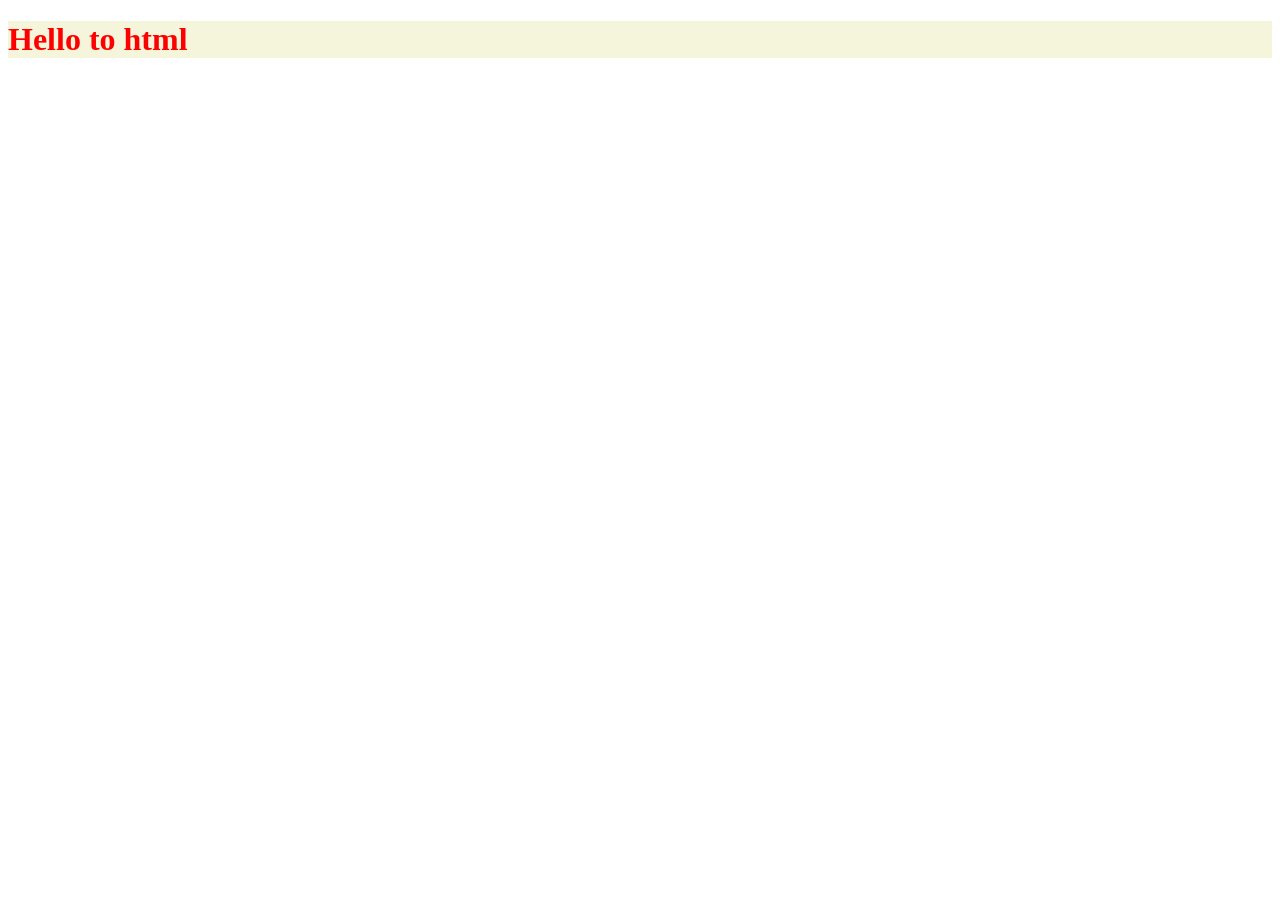
==== target/classes/static/index.html @ 0f056d3d "Docker" ====
<!DOCTYPE html>
<html lang="en">
<head>
    <meta charset="UTF-8">
    <meta name="viewport" content="width=, initial-scale=1.0">
    <title>Document</title>
    <link rel="stylesheet" href="index.css">
</head>
<body>
    <h1> Hello to html</h1>
    <script src="index.js"></script>
</body>
</html>
---- target/classes/static/index.css ----
h1{ 
    color: red;
    background-color: beige;
background-position: 0cap ;
}
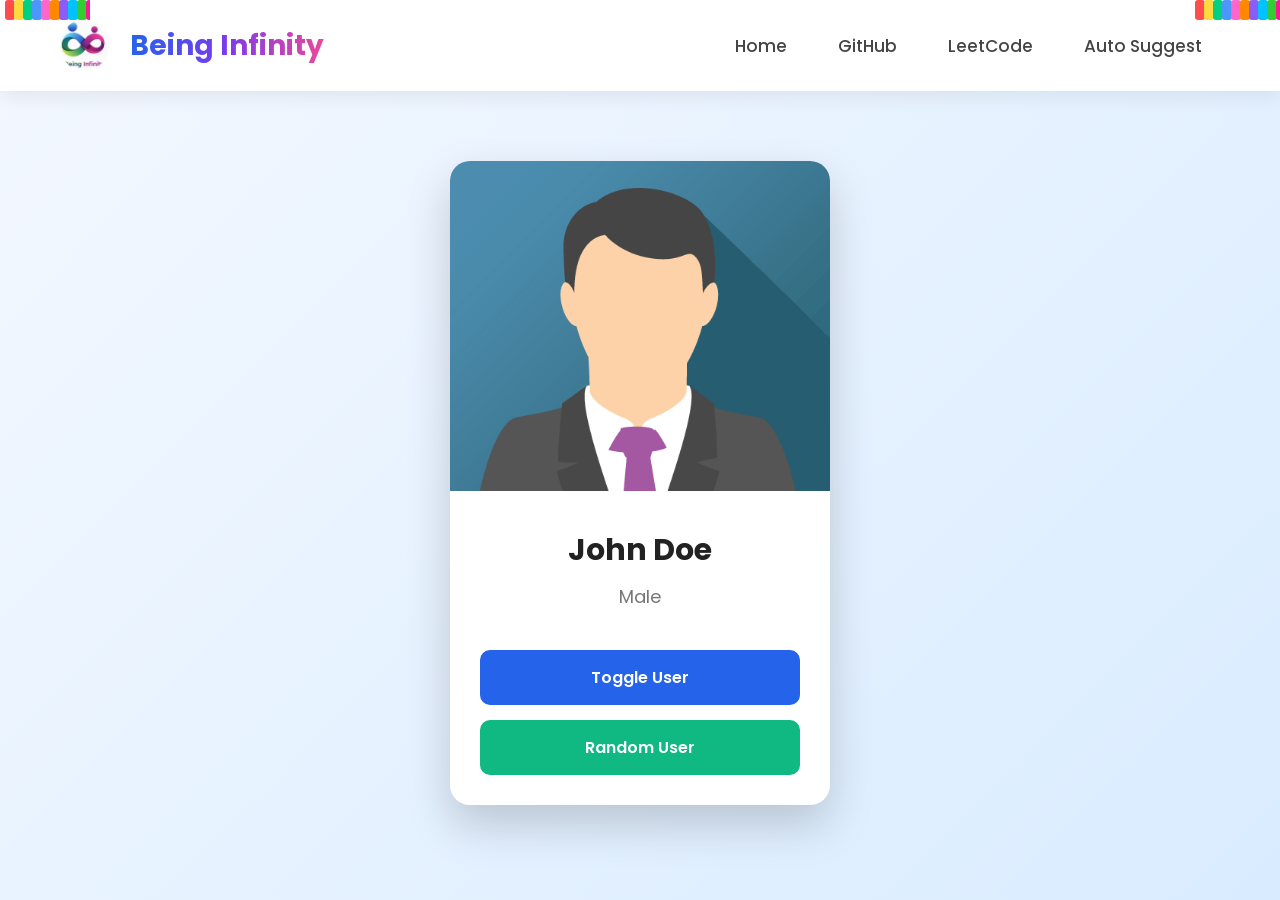
==== commit 9d1a752c: "initial comment" ====
--- a/target/classes/static/index.html
+++ b/target/classes/static/index.html
@@ -1,13 +1,95 @@
 <!DOCTYPE html>
 <html lang="en">
+
 <head>
+
     <meta charset="UTF-8">
-    <meta name="viewport" content="width=, initial-scale=1.0">
-    <title>Document</title>
+
+    <meta name="viewport" content="width=device-width, initial-scale=1.0">
+
+    <title>Being Infinity</title>
+
+    <link href="https://fonts.googleapis.com/css2?family=Poppins:wght@300;400;500;600;700&display=swap"
+        rel="stylesheet">
+
     <link rel="stylesheet" href="index.css">
+
 </head>
+
 <body>
-    <h1> Hello to html</h1>
+
+    <!-- LEFT CONFETTI -->
+    <div class="confetti left">
+        <span></span><span></span><span></span><span></span><span></span>
+        <span></span><span></span><span></span><span></span><span></span>
+    </div>
+
+    <!-- RIGHT CONFETTI -->
+    <div class="confetti right">
+        <span></span><span></span><span></span><span></span><span></span>
+        <span></span><span></span><span></span><span></span><span></span>
+    </div>
+
+    <!-- NAVBAR -->
+
+    <nav class="navbar">
+
+        <div class="logo">
+
+            <img src="being-infinity.png" alt="Being Infinity">
+
+            <span>Being Infinity</span>
+
+        </div>
+
+        <div class="nav-links">
+
+            <a href="#">Home</a>
+
+            <a href="https://github.com" target="_blank">GitHub</a>
+
+            <a href="#">LeetCode</a>
+
+            <a href="#">Auto Suggest</a>
+
+        </div>
+
+    </nav>
+
+    <!-- CARD -->
+
+    <main>
+
+        <div class="card">
+
+            <img src="john.png" alt="John Doe">
+
+            <div class="card-content">
+
+                <h2 id="user-name">John Doe</h2>
+
+                <p class="gender">Male</p>
+
+                <button class="toggle-btn">
+
+                    Toggle User
+
+                </button>
+
+                <button class="random-btn">
+
+                    Random User
+
+                </button>
+
+            </div>
+
+        </div>
+
+    </main>
+
     <script src="index.js"></script>
+
 </body>
+
 </html>
--- a/target/classes/static/index.css
+++ b/target/classes/static/index.css
@@ -1,5 +1,377 @@
-h1{ 
-    color: red;
-    background-color: beige;
-background-position: 0cap ;
-}
+/* ===========================
+   GLOBAL
+=========================== */
+
+*{
+    margin:0;
+    padding:0;
+    box-sizing:border-box;
+    font-family:'Poppins',sans-serif;
+}
+
+body{
+
+    background:linear-gradient(135deg,#f4f8ff,#d9ecff);
+
+    min-height:100vh;
+
+    overflow-x:hidden;
+
+}
+
+/* ===========================
+   NAVBAR
+=========================== */
+
+.navbar{
+
+    display:flex;
+
+    justify-content:space-between;
+
+    align-items:center;
+
+    padding:18px 60px;
+
+    background:white;
+
+    box-shadow:0 5px 20px rgba(0,0,0,.08);
+
+    position:sticky;
+
+    top:0;
+
+    z-index:100;
+
+}
+
+.logo{
+
+    display:flex;
+
+    align-items:center;
+
+    gap:15px;
+
+}
+
+.logo img{
+
+    width:55px;
+
+    height:55px;
+
+    border-radius:50%;
+
+    object-fit:cover;
+
+}
+
+.logo span{
+
+    font-size:28px;
+
+    font-weight:700;
+
+    background:linear-gradient(90deg,#2563eb,#7c3aed,#ec4899);
+
+    -webkit-background-clip:text;
+
+    -webkit-text-fill-color:transparent;
+
+}
+
+.nav-links{
+
+    display:flex;
+
+    gap:15px;
+
+}
+
+.nav-links a{
+
+    text-decoration:none;
+
+    color:#444;
+
+    font-size:17px;
+
+    font-weight:500;
+
+    padding:10px 18px;
+
+    border-radius:8px;
+
+    transition:.3s;
+
+}
+
+.nav-links a:hover{
+
+    background:#2563eb;
+
+    color:white;
+
+}
+
+/* ===========================
+   MAIN
+=========================== */
+
+main{
+
+    display:flex;
+
+    justify-content:center;
+
+    align-items:center;
+
+    padding:70px;
+
+}
+
+/* ===========================
+   CARD
+=========================== */
+
+.card{
+
+    width:380px;
+
+    background:white;
+
+    border-radius:20px;
+
+    overflow:hidden;
+
+    box-shadow:0 20px 45px rgba(0,0,0,.18);
+
+    transition:.4s;
+
+}
+
+.card:hover{
+
+    transform:translateY(-10px);
+
+}
+
+.card img{
+
+    width:100%;
+
+    height:330px;
+
+    object-fit:cover;
+
+}
+
+.card-content{
+
+    padding:30px;
+
+    text-align:center;
+
+}
+
+.card-content h2{
+
+    color:#222;
+
+    margin-bottom:10px;
+
+    font-size:30px;
+
+}
+
+.gender{
+
+    color:#777;
+
+    margin-bottom:25px;
+
+    font-size:18px;
+
+}
+
+/* ===========================
+   BUTTONS
+=========================== */
+
+button{
+
+    width:100%;
+
+    padding:15px;
+
+    border:none;
+
+    border-radius:10px;
+
+    margin-top:15px;
+
+    cursor:pointer;
+
+    font-size:16px;
+
+    font-weight:600;
+
+    transition:.3s;
+
+}
+
+.toggle-btn{
+
+    background:#2563eb;
+
+    color:white;
+
+}
+
+.toggle-btn:hover{
+
+    background:#1d4ed8;
+
+}
+
+.random-btn{
+
+    background:#10b981;
+
+    color:white;
+
+}
+
+.random-btn:hover{
+
+    background:#059669;
+
+}
+
+/* ===========================
+   CONFETTI
+=========================== */
+
+.confetti{
+
+    position:fixed;
+
+    top:0;
+
+    width:90px;
+
+    height:100vh;
+
+    pointer-events:none;
+
+    overflow:hidden;
+
+    z-index:999;
+
+}
+
+.left{
+
+    left:0;
+
+}
+
+.right{
+
+    right:0;
+
+}
+
+.confetti span{
+
+    position:absolute;
+
+    width:10px;
+
+    height:20px;
+
+    border-radius:3px;
+
+    animation:fall linear infinite;
+
+}
+
+/* Different colors */
+
+.confetti span:nth-child(1){left:5%;background:#ff4d4d;animation-duration:5s;}
+.confetti span:nth-child(2){left:15%;background:#ffd93d;animation-duration:4s;animation-delay:1s;}
+.confetti span:nth-child(3){left:25%;background:#00d084;animation-duration:6s;}
+.confetti span:nth-child(4){left:35%;background:#4d96ff;animation-duration:5s;}
+.confetti span:nth-child(5){left:45%;background:#ff66cc;animation-duration:4.5s;}
+.confetti span:nth-child(6){left:55%;background:#ff8800;animation-duration:6s;}
+.confetti span:nth-child(7){left:65%;background:#8b5cf6;animation-duration:5.5s;}
+.confetti span:nth-child(8){left:75%;background:#00c2ff;animation-duration:4.3s;}
+.confetti span:nth-child(9){left:85%;background:#32cd32;animation-duration:5.8s;}
+.confetti span:nth-child(10){left:95%;background:#ff1493;animation-duration:4.7s;}
+
+@keyframes fall{
+
+    0%{
+
+        transform:translateY(-120px) rotate(0deg);
+
+        opacity:1;
+
+    }
+
+    100%{
+
+        transform:translateY(110vh) rotate(720deg);
+
+        opacity:0;
+
+    }
+
+}
+
+/* ===========================
+   RESPONSIVE
+=========================== */
+
+@media(max-width:768px){
+
+.navbar{
+
+    flex-direction:column;
+
+    gap:15px;
+
+    padding:20px;
+
+}
+
+.nav-links{
+
+    flex-wrap:wrap;
+
+    justify-content:center;
+
+}
+
+main{
+
+    padding:30px;
+
+}
+
+.card{
+
+    width:100%;
+
+    max-width:360px;
+
+}
+
+.logo span{
+
+    font-size:22px;
+
+}
+
+}
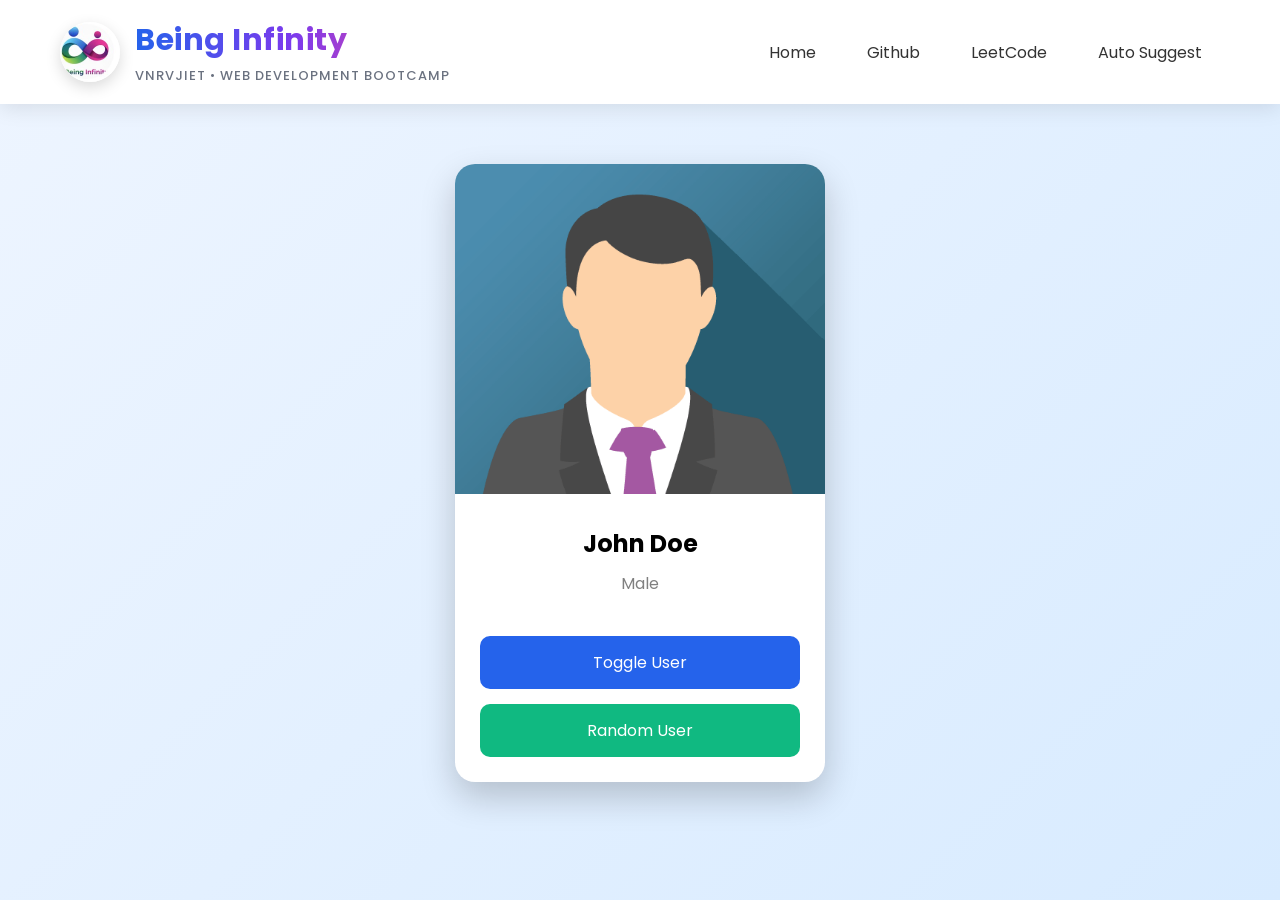
==== commit d705ae03: "initial comment" ====
--- a/target/classes/static/index.html
+++ b/target/classes/static/index.html
@@ -18,35 +18,26 @@
 
 <body>
 
-    <!-- LEFT CONFETTI -->
-    <div class="confetti left">
-        <span></span><span></span><span></span><span></span><span></span>
-        <span></span><span></span><span></span><span></span><span></span>
+    <nav class="navbar">
+
+       <div class="logo">
+
+    <img src="being-infinity.png" alt="Being Infinity Logo">
+
+    <div class="logo-text">
+
+        <h2>Being Infinity</h2>
+
+        <p>VNRVJIET • Web Development Bootcamp</p>
+
     </div>
 
-    <!-- RIGHT CONFETTI -->
-    <div class="confetti right">
-        <span></span><span></span><span></span><span></span><span></span>
-        <span></span><span></span><span></span><span></span><span></span>
-    </div>
-
-    <!-- NAVBAR -->
-
-    <nav class="navbar">
-
-        <div class="logo">
-
-            <img src="being-infinity.png" alt="Being Infinity">
-
-            <span>Being Infinity</span>
-
-        </div>
-
+</div>
         <div class="nav-links">
 
             <a href="#">Home</a>
 
-            <a href="https://github.com" target="_blank">GitHub</a>
+            <a href="https://github.com/" target="_blank">Github</a>
 
             <a href="#">LeetCode</a>
 
@@ -56,27 +47,28 @@
 
     </nav>
 
-    <!-- CARD -->
-
     <main>
 
         <div class="card">
 
-            <img src="john.png" alt="John Doe">
+            <img
+                id="user-image"
+                src="john.png"
+                alt="User Image">
 
             <div class="card-content">
 
                 <h2 id="user-name">John Doe</h2>
 
-                <p class="gender">Male</p>
+                <p id="user-gender">Male</p>
 
-                <button class="toggle-btn">
+                <button class="toggle-btn" onclick="toggleUser()">
 
                     Toggle User
 
                 </button>
 
-                <button class="random-btn">
+                <button class="random-btn" onclick="randomUser()">
 
                     Random User
 
@@ -92,4 +84,4 @@
 
 </body>
 
-</html>+</html>
--- a/target/classes/static/index.css
+++ b/target/classes/static/index.css
@@ -1,7 +1,3 @@
-/* ===========================
-   GLOBAL
-=========================== */
-
 *{
     margin:0;
     padding:0;
@@ -11,103 +7,216 @@
 
 body{
 
-    background:linear-gradient(135deg,#f4f8ff,#d9ecff);
+    background:linear-gradient(135deg,#eef5ff,#d8ebff);
 
     min-height:100vh;
 
-    overflow-x:hidden;
+}
+
+.navbar{
+
+    display:flex;
+
+    justify-content:space-between;
+
+    align-items:center;
+
+    padding:18px 60px;
+
+    background:white;
+
+    box-shadow:0 4px 20px rgba(0,0,0,.1);
 
 }
 
 /* ===========================
-   NAVBAR
+   Logo
 =========================== */
 
-.navbar{
-
-    display:flex;
-
-    justify-content:space-between;
+.logo{
+
+    display:flex;
 
     align-items:center;
 
-    padding:18px 60px;
+    gap:15px;
+
+}
+
+.logo img{
+
+    width:60px;
+
+    height:60px;
+
+    border-radius:50%;
+
+    object-fit:cover;
+
+    box-shadow:0 5px 15px rgba(0,0,0,.15);
+
+}
+
+.logo-text{
+
+    display:flex;
+
+    flex-direction:column;
+
+    justify-content:center;
+
+}
+
+.logo-text h2{
+
+    margin:0;
+
+    font-size:30px;
+
+    font-weight:700;
+
+    background:linear-gradient(90deg,#2563eb,#7c3aed,#ec4899);
+
+    -webkit-background-clip:text;
+
+    -webkit-text-fill-color:transparent;
+
+    letter-spacing:.5px;
+
+}
+
+.logo-text p{
+
+    margin-top:3px;
+
+    color:#6b7280;
+
+    font-size:13px;
+
+    font-weight:500;
+
+    letter-spacing:1px;
+
+    text-transform:uppercase;
+
+}
+.nav-links{
+
+    display:flex;
+
+    gap:15px;
+
+}
+
+.nav-links a{
+
+    text-decoration:none;
+
+    color:#333;
+
+    padding:10px 18px;
+
+    border-radius:8px;
+
+    transition:.3s;
+
+}
+
+.nav-links a:hover{
+
+    background:#2563eb;
+
+    color:white;
+
+}
+
+main{
+
+    display:flex;
+
+    justify-content:center;
+
+    align-items:center;
+
+    margin-top:60px;
+
+}
+
+.card{
+
+    width:370px;
 
     background:white;
 
-    box-shadow:0 5px 20px rgba(0,0,0,.08);
-
-    position:sticky;
-
-    top:0;
-
-    z-index:100;
-
-}
-
-.logo{
-
-    display:flex;
-
-    align-items:center;
-
-    gap:15px;
-
-}
-
-.logo img{
-
-    width:55px;
-
-    height:55px;
-
-    border-radius:50%;
+    border-radius:20px;
+
+    overflow:hidden;
+
+    box-shadow:0 15px 35px rgba(0,0,0,.2);
+
+    transition:.3s;
+
+}
+
+.card:hover{
+
+    transform:translateY(-8px);
+
+}
+
+.card img{
+
+    width:100%;
+
+    height:330px;
 
     object-fit:cover;
 
 }
 
-.logo span{
-
-    font-size:28px;
-
-    font-weight:700;
-
-    background:linear-gradient(90deg,#2563eb,#7c3aed,#ec4899);
-
-    -webkit-background-clip:text;
-
-    -webkit-text-fill-color:transparent;
-
-}
-
-.nav-links{
-
-    display:flex;
-
-    gap:15px;
-
-}
-
-.nav-links a{
-
-    text-decoration:none;
-
-    color:#444;
-
-    font-size:17px;
-
-    font-weight:500;
-
-    padding:10px 18px;
-
-    border-radius:8px;
+.card-content{
+
+    padding:25px;
+
+    text-align:center;
+
+}
+
+.card-content h2{
+
+    margin-bottom:10px;
+
+}
+
+#user-gender{
+
+    color:gray;
+
+    margin-bottom:25px;
+
+}
+
+button{
+
+    width:100%;
+
+    padding:14px;
+
+    border:none;
+
+    border-radius:10px;
+
+    margin-top:15px;
+
+    cursor:pointer;
+
+    font-size:16px;
 
     transition:.3s;
 
 }
 
-.nav-links a:hover{
+.toggle-btn{
 
     background:#2563eb;
 
@@ -115,263 +224,22 @@
 
 }
 
-/* ===========================
-   MAIN
-=========================== */
-
-main{
-
-    display:flex;
-
-    justify-content:center;
-
-    align-items:center;
-
-    padding:70px;
-
-}
-
-/* ===========================
-   CARD
-=========================== */
-
-.card{
-
-    width:380px;
-
-    background:white;
-
-    border-radius:20px;
-
-    overflow:hidden;
-
-    box-shadow:0 20px 45px rgba(0,0,0,.18);
-
-    transition:.4s;
-
-}
-
-.card:hover{
-
-    transform:translateY(-10px);
-
-}
-
-.card img{
-
-    width:100%;
-
-    height:330px;
-
-    object-fit:cover;
-
-}
-
-.card-content{
-
-    padding:30px;
-
-    text-align:center;
-
-}
-
-.card-content h2{
-
-    color:#222;
-
-    margin-bottom:10px;
-
-    font-size:30px;
-
-}
-
-.gender{
-
-    color:#777;
-
-    margin-bottom:25px;
-
-    font-size:18px;
-
-}
-
-/* ===========================
-   BUTTONS
-=========================== */
-
-button{
-
-    width:100%;
-
-    padding:15px;
-
-    border:none;
-
-    border-radius:10px;
-
-    margin-top:15px;
-
-    cursor:pointer;
-
-    font-size:16px;
-
-    font-weight:600;
-
-    transition:.3s;
-
-}
-
-.toggle-btn{
-
-    background:#2563eb;
+.toggle-btn:hover{
+
+    background:#1d4ed8;
+
+}
+
+.random-btn{
+
+    background:#10b981;
 
     color:white;
 
 }
 
-.toggle-btn:hover{
-
-    background:#1d4ed8;
-
-}
-
-.random-btn{
-
-    background:#10b981;
-
-    color:white;
-
-}
-
 .random-btn:hover{
 
     background:#059669;
 
-}
-
-/* ===========================
-   CONFETTI
-=========================== */
-
-.confetti{
-
-    position:fixed;
-
-    top:0;
-
-    width:90px;
-
-    height:100vh;
-
-    pointer-events:none;
-
-    overflow:hidden;
-
-    z-index:999;
-
-}
-
-.left{
-
-    left:0;
-
-}
-
-.right{
-
-    right:0;
-
-}
-
-.confetti span{
-
-    position:absolute;
-
-    width:10px;
-
-    height:20px;
-
-    border-radius:3px;
-
-    animation:fall linear infinite;
-
-}
-
-/* Different colors */
-
-.confetti span:nth-child(1){left:5%;background:#ff4d4d;animation-duration:5s;}
-.confetti span:nth-child(2){left:15%;background:#ffd93d;animation-duration:4s;animation-delay:1s;}
-.confetti span:nth-child(3){left:25%;background:#00d084;animation-duration:6s;}
-.confetti span:nth-child(4){left:35%;background:#4d96ff;animation-duration:5s;}
-.confetti span:nth-child(5){left:45%;background:#ff66cc;animation-duration:4.5s;}
-.confetti span:nth-child(6){left:55%;background:#ff8800;animation-duration:6s;}
-.confetti span:nth-child(7){left:65%;background:#8b5cf6;animation-duration:5.5s;}
-.confetti span:nth-child(8){left:75%;background:#00c2ff;animation-duration:4.3s;}
-.confetti span:nth-child(9){left:85%;background:#32cd32;animation-duration:5.8s;}
-.confetti span:nth-child(10){left:95%;background:#ff1493;animation-duration:4.7s;}
-
-@keyframes fall{
-
-    0%{
-
-        transform:translateY(-120px) rotate(0deg);
-
-        opacity:1;
-
-    }
-
-    100%{
-
-        transform:translateY(110vh) rotate(720deg);
-
-        opacity:0;
-
-    }
-
-}
-
-/* ===========================
-   RESPONSIVE
-=========================== */
-
-@media(max-width:768px){
-
-.navbar{
-
-    flex-direction:column;
-
-    gap:15px;
-
-    padding:20px;
-
-}
-
-.nav-links{
-
-    flex-wrap:wrap;
-
-    justify-content:center;
-
-}
-
-main{
-
-    padding:30px;
-
-}
-
-.card{
-
-    width:100%;
-
-    max-width:360px;
-
-}
-
-.logo span{
-
-    font-size:22px;
-
-}
-
 }
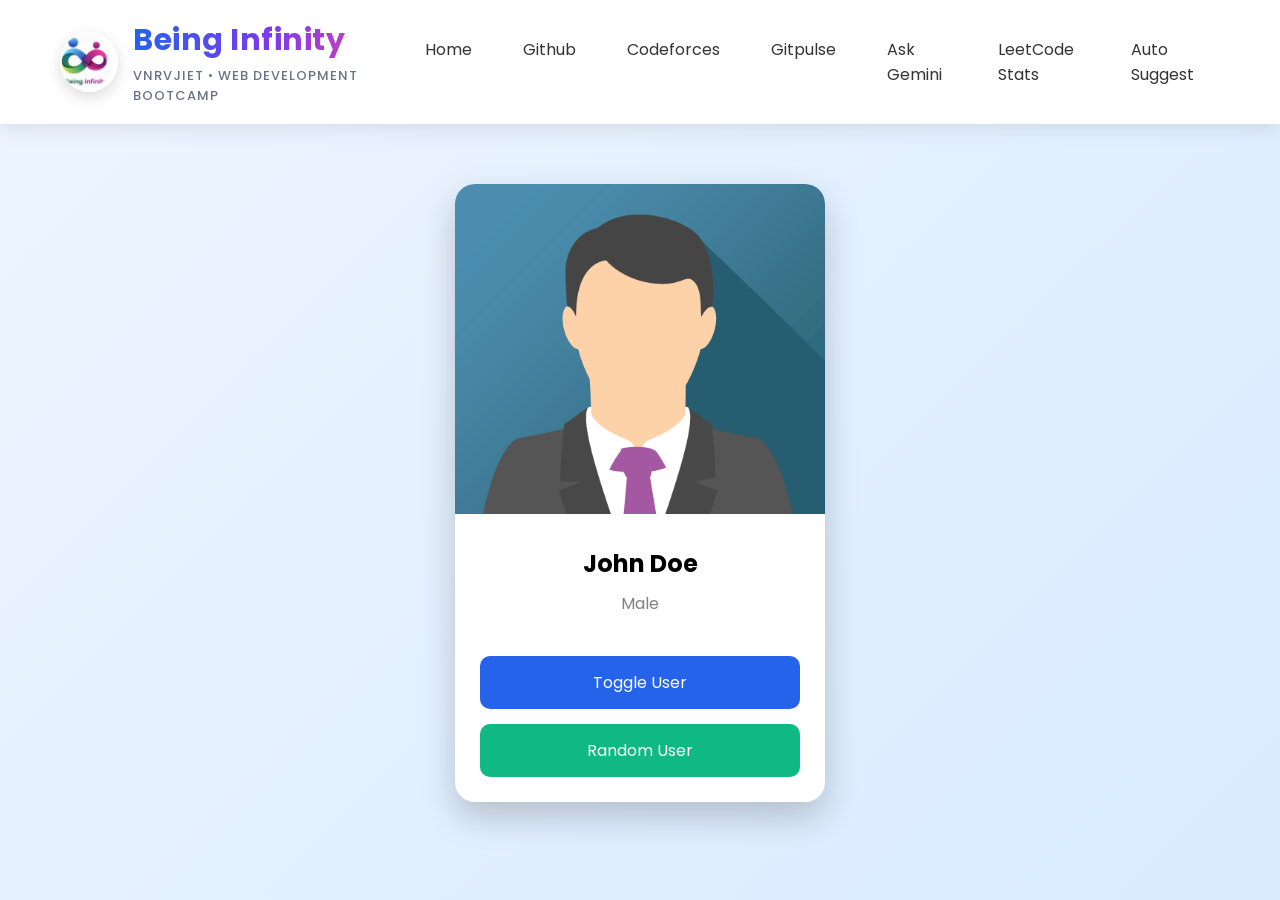
==== commit eec23c98: "in" ====
--- a/target/classes/static/index.html
+++ b/target/classes/static/index.html
@@ -1,6 +1,5 @@
 <!DOCTYPE html>
 <html lang="en">
-
 <head>
 
     <meta charset="UTF-8">
@@ -38,11 +37,11 @@
             <a href="#">Home</a>
 
             <a href="https://github.com/" target="_blank">Github</a>
-
-            <a href="#">LeetCode</a>
-
-            <a href="#">Auto Suggest</a>
-
+            <a href="codeforces-stats.html" target="_blank">Codeforces</a>
+            <a href="gitpulse.html" target="_blank"> Gitpulse</a>
+            <a href="ask-gemini.html" target="_blank">Ask Gemini</a>
+            <a href="leetcode-stats.html"target=_blank">LeetCode Stats</a>
+            <a href="autosuggest.html" target="_blank">Auto Suggest</a>
         </div>
 
     </nav>
@@ -81,7 +80,5 @@
     </main>
 
     <script src="index.js"></script>
-
 </body>
-
 </html>
--- a/target/classes/static/index.css
+++ b/target/classes/static/index.css
@@ -58,7 +58,6 @@
 }
 
 .logo-text{
-
     display:flex;
 
     flex-direction:column;
